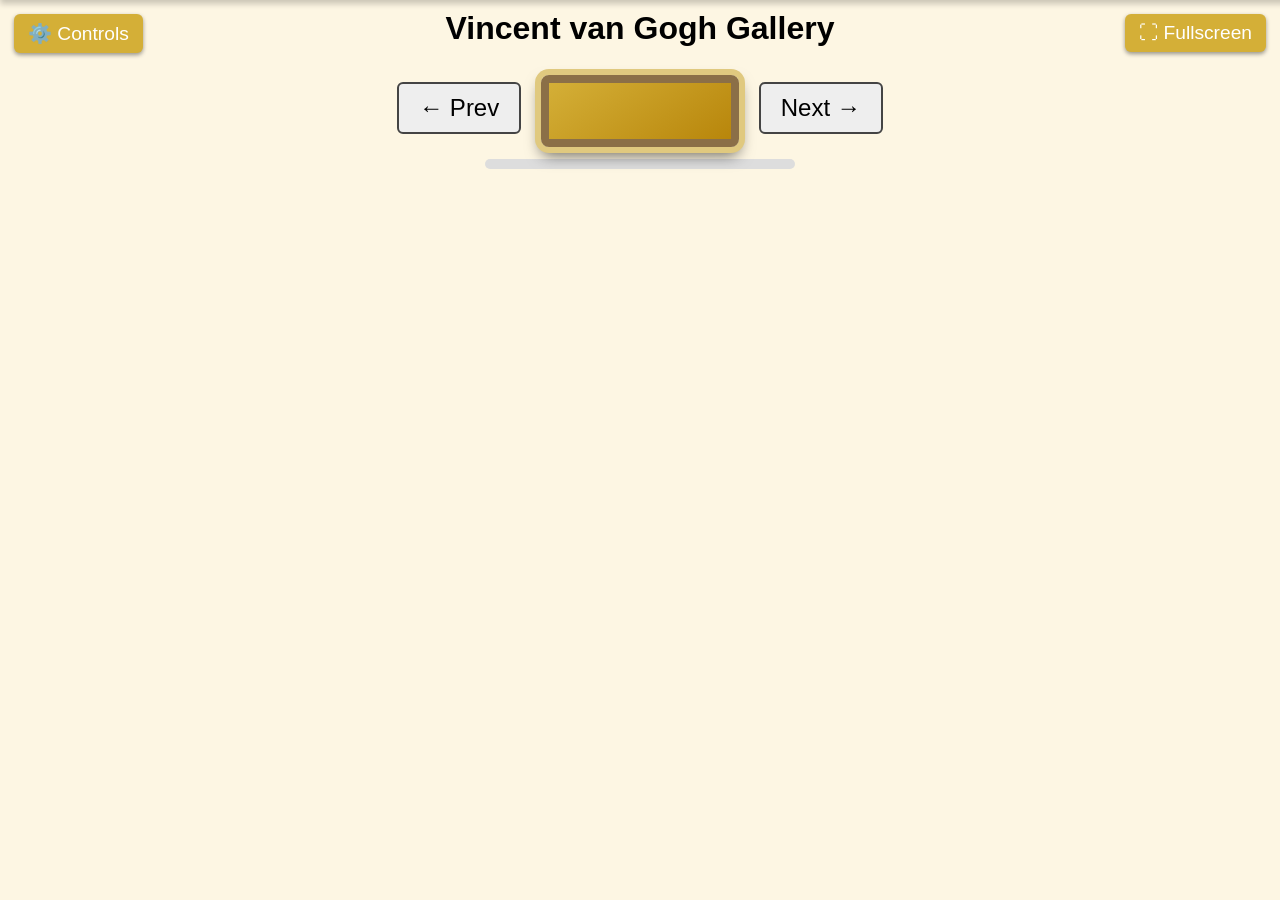
==== ArtGallery.html @ c3f10b09 "Rename VanGogh.html to ArtGallery.html" ====
<!DOCTYPE html>
<html lang="en">
<head>
  <meta charset="UTF-8" />
  <meta name="viewport" content="width=device-width, initial-scale=1" />
  <title>Van Gogh Gallery</title>

  <!-- Embedded favicon and apple-touch-icon with Starry Night base64 PNG -->
  <link rel="icon" type="image/png" sizes="32x32" href="[data-uri]" />
  <link rel="apple-touch-icon" sizes="180x180" href="Starry-night.jpg" />
  
  <style>
    body {
      font-family: Arial, sans-serif;
      text-align: center;
      margin: 0;
      padding: 0;
      background: url('https://www.transparenttextures.com/patterns/paper-fibers.png') repeat #fdf6e3;
      overflow-x: hidden;
    }
    h1 { margin: 10px 0; transition: opacity 0.3s ease-in-out; }
    #gallery-container { margin-top: 10px; position: relative; display: inline-block; }
    #frame { display: inline-block; padding: 15px; border-radius: 8px; transition: all 0.4s ease-in-out; position: relative; z-index: 2; }
    #frame img {
      display: block;
      max-width: 75vw;
      max-height: 70vh;
      border: 4px solid #fff;
      box-shadow: inset 0 0 10px rgba(0,0,0,0.4);
      background-color: #fff;
      opacity: 0;
      transform: scale(1);
      transition: opacity 1s ease-in-out, transform 8s ease-in-out;
    }
    #frame img.visible { opacity: 1; transform: scale(1.05); }
    #info { margin-top: 8px; font-size: 1.2em; transition: opacity 0.3s ease-in-out; }

    /* Spotlight effect for fullscreen */
    #spotlight {
      display: none;
      position: fixed;
      top: 0; left: 0;
      width: 100%;
      height: 100%;
      background: radial-gradient(circle at center, rgba(0, 0, 0, 0) 60%, rgba(0, 0, 0, 0.8) 100%);
      pointer-events: none;
      z-index: 1;
      transition: opacity 0.5s ease-in-out;
    }

    /* Collapsible & Auto-Hide Controls */
    #controls-panel {
      position: fixed;
      top: 0;
      width: 100%;
      background: rgba(255, 255, 255, 0.95);
      border-bottom: 2px solid #ccc;
      box-shadow: 0 4px 6px rgba(0,0,0,0.2);
      z-index: 1000;
      transform: translateY(-100%);
      transition: transform 0.3s ease-in-out;
      padding: 10px;
    }
    #controls-panel.show { transform: translateY(0); }

    /* Fixed positions for toggle buttons with controls on left */
    #controls-toggle {
      position: fixed;
      top: 10px;
      left: 10px;
      background: #d4af37;
      color: white;
      border: none;
      font-size: 1.2em;
      padding: 8px 14px;
      cursor: pointer;
      border-radius: 6px;
      z-index: 1100;
      box-shadow: 0 2px 4px rgba(0,0,0,0.4);
    }
    #fullscreen-toggle {
      position: fixed;
      top: 10px;
      right: 10px;
      background: #d4af37;
      color: white;
      border: none;
      font-size: 1.2em;
      padding: 8px 14px;
      cursor: pointer;
      border-radius: 6px;
      z-index: 1100;
      box-shadow: 0 2px 4px rgba(0,0,0,0.4);
    }

    /* Mobile adjustment: stack buttons */
    @media (max-width: 600px) {
      #controls-toggle, #fullscreen-toggle {
        position: static;
        display: inline-block;
        margin: 5px;
      }
    }

    select, input, button, label {
      font-size: 0.9em;
      margin: 4px;
      padding: 4px;
    }
    .nav-button {
      font-size: 1.5em; padding: 10px 20px; margin: 15px;
      background-color: #eee; border: 2px solid #444; border-radius: 6px; cursor: pointer;
    }
    .nav-button:hover { background-color: #ddd; }

    /* Frame styles */
    .gold-frame { background: linear-gradient(145deg, #d4af37, #b8860b); border: 8px solid #8b6f47; box-shadow: 0 0 0 6px #e0c97f, 0 8px 15px rgba(0,0,0,0.6); }
    .wood-frame { background: linear-gradient(145deg, #4b2e14, #3b1f0e); border: 8px solid #2a1407; box-shadow: 0 0 0 6px #6e4b2f, 0 8px 15px rgba(0,0,0,0.6); }
    .no-frame { background: none; border: none; box-shadow: none; padding: 0; }

    /* Progress bar */
    #progress-bar-container { margin: 10px auto; width: 60%; height: 10px; background: #ddd; border-radius: 5px; overflow: hidden; transition: opacity 0.3s ease-in-out; }
    #progress-bar { width: 0%; height: 100%; background: #b8860b; transition: width 0.5s ease-in-out; }
    #chronologicalOptions { display: none; margin-left: 10px; }

    /* Fullscreen adjustments */
    .fullscreen #frame img { max-width: 90vw; max-height: 85vh; }
    .fullscreen h1, .fullscreen #info, .fullscreen #progress-bar-container { opacity: 0; }
    .fullscreen #spotlight { display: block; opacity: 1; }

  </style>
</head>
<body>
  <h1>Vincent van Gogh Gallery</h1>
  
  <!-- Spotlight overlay -->
  <div id="spotlight"></div>

  <!-- Toggle buttons -->
  <button id="controls-toggle">⚙️ Controls</button>
  <button id="fullscreen-toggle">⛶ Fullscreen</button>
  
  <!-- Controls panel -->
  <div id="controls-panel">
    <label for="artistSelect">Artist:</label>
      <select id="artistSelect">
      <option value="vangogh">Vincent van Gogh</option>
      <option value="bobross">Bob Ross</option>
    <!-- Future artists -->
    </select>

    <label for="seriesFilter">Series:</label>
    <select id="seriesFilter"><option value="all">All</option></select>
    <label for="yearFilter">Year:</label>
    <input type="number" id="yearFilter" placeholder="e.g., 1889" min="1880" max="1890" />
    <label for="frameStyle">Frame:</label>
    <select id="frameStyle">
      <option value="gold">Gold</option>
      <option value="wood">Wood</option>
      <option value="none">None</option>
    </select>
    <br />
    <label>Mode:</label>
    <label><input type="radio" name="cycleMode" value="random" checked> Random</label>
    <label><input type="radio" name="cycleMode" value="chronological"> Chronological</label>
    <span id="chronologicalOptions">
      <label><input type="checkbox" id="reverseOrder"> Reverse</label>
    </span>
    <label for="speedControl">Speed:</label>
    <select id="speedControl">
      <option value="5000" selected>5s</option>
      <option value="10000">10s</option>
      <option value="15000">15s</option>
    </select>
    <button id="pauseBtn">🛑 Pause</button>
    <button id="musicBtn">Play 🎵</button>
  </div>
  
  <!-- Gallery -->
  <div id="gallery-container">
    <button class="nav-button" id="prevBtn">&#8592; Prev</button>
    <div id="frame" class="gold-frame">
      <img id="art-image" src="" alt="Van Gogh Artwork" />
    </div>
    <button class="nav-button" id="nextBtn">Next &#8594;</button>
    <div id="info"></div>
    <div id="progress-bar-container"><div id="progress-bar"></div></div>
  </div>

  <script>
    let artworks = [], filteredArtworks = [];
    let currentIndex = 0, cycleInterval, historyStack = [];
    let cycleMode = 'random', reverseOrder = false, cycleSpeed = 5000;
    let isPaused = false;
    const music = new Audio("https://upload.wikimedia.org/wikipedia/commons/9/9d/Bach_-_Cello_Suite_no._1_in_G_major%2C_BWV_1007_-_I._Pr%C3%A9lude.ogg");
    music.loop = true; let musicPlaying = false;
    let hideControlsTimeout;

    async function loadArtworks(artist = 'vangogh') {
      const res = await fetch('${artist}.json');
      artworks = await res.json();
      const seriesSet = new Set(artworks.map(a => a.series));
      const seriesFilter = document.getElementById('seriesFilter');
      seriesSet.forEach(series => {
        const option = document.createElement('option');
        option.value = series; option.textContent = series;
        seriesFilter.appendChild(option);
      });
      filteredArtworks = shuffleArray([...artworks]);
      showArtwork(); startCycle();
    }

    function showArtwork() {
      if (!filteredArtworks.length) return;
      const art = filteredArtworks[currentIndex], img = document.getElementById('art-image');
      img.classList.remove('visible');
      setTimeout(() => { img.src = art.image; img.onload = () => img.classList.add('visible'); }, 200);
      const total = filteredArtworks.length, pos = currentIndex + 1;
      document.getElementById('info').textContent = `${art.title} (${art.date}) - ${art.series} [${pos} of ${total}]`;
      document.getElementById('progress-bar').style.width = `${(pos/total)*100}%`;
    }

    function nextArtwork() {
      historyStack.push(currentIndex);
      if (cycleMode === 'random') {
        currentIndex = Math.floor(Math.random() * filteredArtworks.length);
      } else {
        currentIndex = reverseOrder
          ? (currentIndex - 1 + filteredArtworks.length) % filteredArtworks.length
          : (currentIndex + 1) % filteredArtworks.length;
      }
      showArtwork();
    }

    function prevArtwork() {
      if (historyStack.length) {
        currentIndex = historyStack.pop();
        showArtwork();
      }
    }

    function startCycle() {
      if (!isPaused) {
        clearInterval(cycleInterval);
        cycleInterval = setInterval(nextArtwork, cycleSpeed);
      }
    }

    function shuffleArray(arr) {
      return arr.sort(() => Math.random() - 0.5);
    }

    function applyFilters() {
      const seriesVal = document.getElementById('seriesFilter').value,
        yearVal = document.getElementById('yearFilter').value.trim();
      filteredArtworks = artworks.filter(a =>
        (seriesVal === 'all' || a.series === seriesVal) &&
        (yearVal === '' || a.date === yearVal)
      );
      if (cycleMode === 'chronological') {
        filteredArtworks.sort((a, b) => (parseInt(a.date) || 0) - (parseInt(b.date) || 0));
        if (reverseOrder) filteredArtworks.reverse();
      } else filteredArtworks = shuffleArray(filteredArtworks);
      historyStack = [];
      currentIndex = 0;
      showArtwork();
      startCycle();
    }

    // Toggle controls panel
    const controlsPanel = document.getElementById('controls-panel');
    document.getElementById('controls-toggle').addEventListener('click', () => {
      controlsPanel.classList.toggle('show');
      resetHideTimer();
    });

    // Auto-hide controls
    function resetHideTimer() {
      if (hideControlsTimeout) clearTimeout(hideControlsTimeout);
      if (controlsPanel.classList.contains('show'))
        hideControlsTimeout = setTimeout(() => controlsPanel.classList.remove('show'), 5000);
    }
    document.addEventListener('mousemove', e => {
      if (e.clientY < 80) {
        controlsPanel.classList.add('show');
        resetHideTimer();
      }
    });

    // Fullscreen toggle + spotlight
    const fullscreenBtn = document.getElementById('fullscreen-toggle');
    const spotlight = document.getElementById('spotlight');
    fullscreenBtn.addEventListener('click', () => {
      if (!document.fullscreenElement) {
        document.documentElement.requestFullscreen();
        document.body.classList.add('fullscreen');
        spotlight.style.display = "block";
        fullscreenBtn.textContent = "⛶ Exit Fullscreen";
      } else {
        document.exitFullscreen();
        document.body.classList.remove('fullscreen');
        spotlight.style.display = "none";
        fullscreenBtn.textContent = "⛶ Fullscreen";
      }
    });

    // Event listeners
    document.getElementById('seriesFilter').addEventListener('change', applyFilters);
    document.getElementById('yearFilter').addEventListener('input', applyFilters);
    document.getElementById('nextBtn').addEventListener('click', () => {
      nextArtwork();
      startCycle();
    });
    document.getElementById('prevBtn').addEventListener('click', () => {
      prevArtwork();
      startCycle();
    });
    document.getElementById('frameStyle').addEventListener('change', e => setFrameStyle(e.target.value));
    document.querySelectorAll('input[name="cycleMode"]').forEach(r => {
      r.addEventListener('change', e => {
        cycleMode = e.target.value;
        document.getElementById('chronologicalOptions').style.display =
          cycleMode === 'chronological' ? 'inline-block' : 'none';
        applyFilters();
      });
    });
    document.getElementById('reverseOrder').addEventListener('change', e => {
      reverseOrder = e.target.checked;
      applyFilters();
    });
    document.getElementById('speedControl').addEventListener('change', e => {
      cycleSpeed = parseInt(e.target.value);
      startCycle();
    });

    document.getElementById('pauseBtn').addEventListener('click', () => {
      isPaused = !isPaused;
      if (isPaused) {
        clearInterval(cycleInterval);
        document.getElementById('pauseBtn').textContent = "▶️ Resume";
      } else {
        startCycle();
        document.getElementById('pauseBtn').textContent = "🛑 Pause";
      }
    });

    document.getElementById('musicBtn').addEventListener('click', () => {
      if (!musicPlaying) {
        music.play();
        musicPlaying = true;
        document.getElementById('musicBtn').textContent = "Pause 🎵";
      } else {
        music.pause();
        musicPlaying = false;
        document.getElementById('musicBtn').textContent = "Play 🎵";
      }
    });

    document.getElementById('artistSelect').addEventListener('change', (e) => {
      loadArtworks(e.target.value);
    });

    document.addEventListener('keydown', e => {
      if (e.key === 'ArrowRight') {
        nextArtwork();
        startCycle();
      }
      if (e.key === 'ArrowLeft') {
        prevArtwork();
        startCycle();
      }
    });

    // Frame style update
    function setFrameStyle(style) {
      const frame = document.getElementById('frame');
      frame.className = '';
      if (style === 'gold') frame.classList.add('gold-frame');
      else if (style === 'wood') frame.classList.add('wood-frame');
      else frame.classList.add('no-frame');
    }

    // Initialize frame style
    setFrameStyle(document.getElementById('frameStyle').value);

    // Start everything
    loadArtworks();
  </script>
</body>
</html>
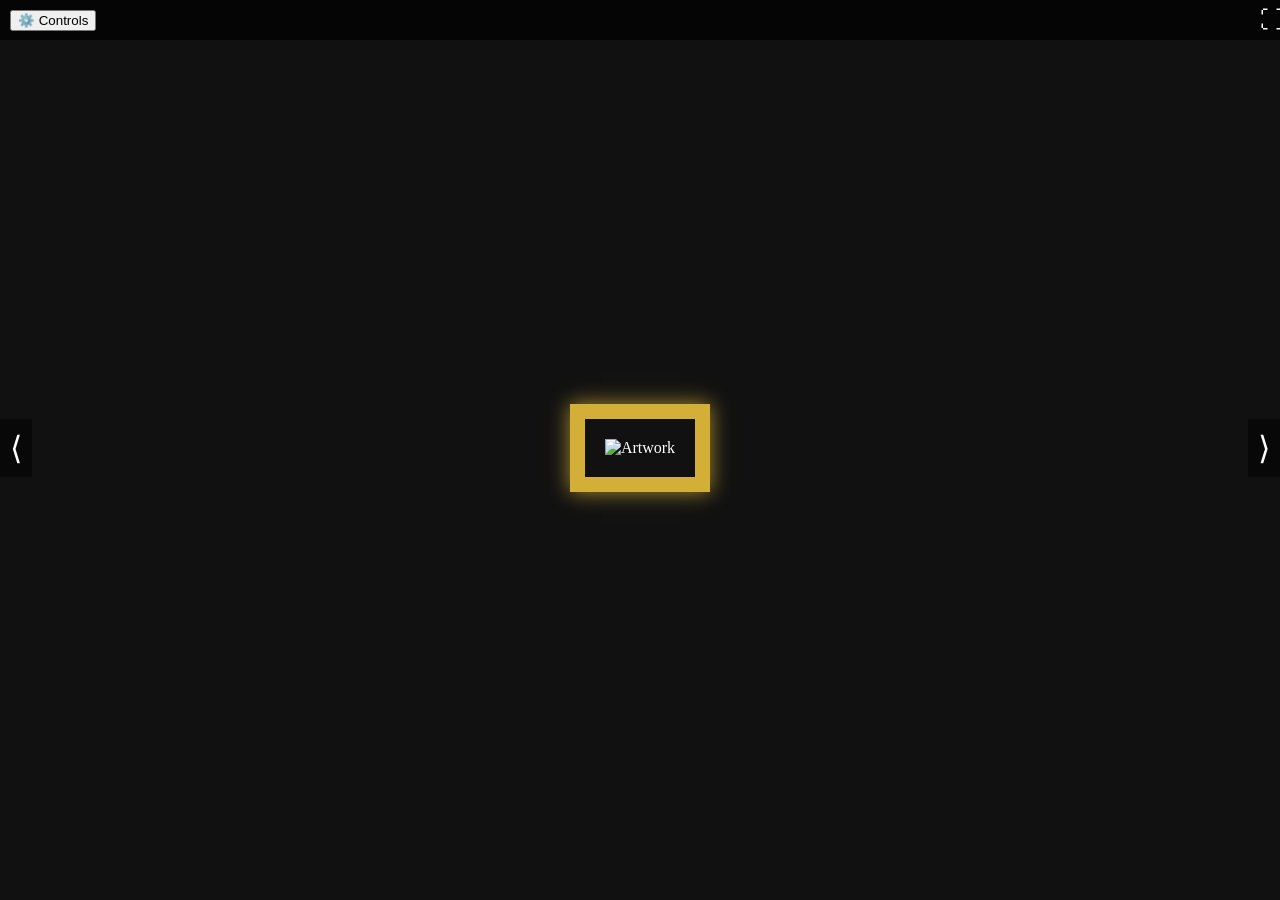
==== commit 0a2146fe: "Update ArtGallery.html" ====
--- a/ArtGallery.html
+++ b/ArtGallery.html
@@ -2,311 +2,308 @@
 <html lang="en">
 <head>
   <meta charset="UTF-8" />
-  <meta name="viewport" content="width=device-width, initial-scale=1" />
-  <title>Van Gogh Gallery</title>
-
-  <!-- Embedded favicon and apple-touch-icon with Starry Night base64 PNG -->
-  <link rel="icon" type="image/png" sizes="32x32" href="[data-uri]" />
-  <link rel="apple-touch-icon" sizes="180x180" href="Starry-night.jpg" />
-  
+  <meta name="viewport" content="width=device-width, initial-scale=1.0" />
+  <title>Art Gallery</title>
+  <link rel="apple-touch-icon" sizes="180x180" href="starry-night-icon.png" />
   <style>
     body {
-      font-family: Arial, sans-serif;
-      text-align: center;
       margin: 0;
-      padding: 0;
-      background: url('https://www.transparenttextures.com/patterns/paper-fibers.png') repeat #fdf6e3;
-      overflow-x: hidden;
-    }
-    h1 { margin: 10px 0; transition: opacity 0.3s ease-in-out; }
-    #gallery-container { margin-top: 10px; position: relative; display: inline-block; }
-    #frame { display: inline-block; padding: 15px; border-radius: 8px; transition: all 0.4s ease-in-out; position: relative; z-index: 2; }
+      font-family: 'Georgia', serif;
+      background: #111;
+      color: white;
+      display: flex;
+      flex-direction: column;
+      height: 100vh;
+      overflow: hidden;
+    }
+
+    header {
+      display: flex;
+      justify-content: space-between;
+      align-items: center;
+      background: rgba(0, 0, 0, 0.7);
+      padding: 5px 10px;
+      position: absolute;
+      width: 100%;
+      z-index: 10;
+    }
+
+    #leftControls, #rightControls {
+      display: flex;
+      align-items: center;
+      gap: 10px;
+    }
+
+    #art-container {
+      flex: 1;
+      display: flex;
+      align-items: center;
+      justify-content: center;
+      position: relative;
+    }
+
+    #frame {
+      padding: 20px;
+      background: transparent;
+      transition: all 0.3s ease;
+      max-width: 90vw;
+      max-height: 80vh;
+      display: inline-block;
+    }
+
     #frame img {
       display: block;
-      max-width: 75vw;
-      max-height: 70vh;
-      border: 4px solid #fff;
-      box-shadow: inset 0 0 10px rgba(0,0,0,0.4);
-      background-color: #fff;
-      opacity: 0;
-      transform: scale(1);
-      transition: opacity 1s ease-in-out, transform 8s ease-in-out;
-    }
-    #frame img.visible { opacity: 1; transform: scale(1.05); }
-    #info { margin-top: 8px; font-size: 1.2em; transition: opacity 0.3s ease-in-out; }
-
-    /* Spotlight effect for fullscreen */
-    #spotlight {
+      max-width: 100%;
+      max-height: 80vh;
+      margin: auto;
+    }
+
+    .gold-frame {
+      border: 15px solid #d4af37;
+      box-shadow: 0 0 20px rgba(212,175,55,0.8);
+    }
+
+    .wood-frame {
+      border: 15px solid #8b4513;
+      box-shadow: 0 0 20px rgba(139,69,19,0.8);
+    }
+
+    .no-frame {
+      border: none;
+    }
+
+    #metadata {
+      text-align: center;
+      margin-top: 5px;
+    }
+
+    #controlsModal {
       display: none;
       position: fixed;
-      top: 0; left: 0;
+      top: 50%;
+      left: 50%;
+      transform: translate(-50%, -50%);
+      background: rgba(20,20,20,0.95);
+      padding: 20px;
+      border-radius: 10px;
+      z-index: 20;
+    }
+
+    #controlsModal label {
+      display: block;
+      margin: 10px 0 5px;
+    }
+
+    #controlsModal button {
+      margin-top: 10px;
+    }
+
+    #fullscreenBtn {
+      font-size: 1.5em;
+      cursor: pointer;
+      background: none;
+      border: none;
+      color: white;
+    }
+
+    .fade {
+      opacity: 0;
+      transition: opacity 1s;
+    }
+
+    #navButtons {
+      position: absolute;
       width: 100%;
-      height: 100%;
-      background: radial-gradient(circle at center, rgba(0, 0, 0, 0) 60%, rgba(0, 0, 0, 0.8) 100%);
+      top: 50%;
+      display: flex;
+      justify-content: space-between;
+      transform: translateY(-50%);
       pointer-events: none;
-      z-index: 1;
-      transition: opacity 0.5s ease-in-out;
-    }
-
-    /* Collapsible & Auto-Hide Controls */
-    #controls-panel {
-      position: fixed;
-      top: 0;
-      width: 100%;
-      background: rgba(255, 255, 255, 0.95);
-      border-bottom: 2px solid #ccc;
-      box-shadow: 0 4px 6px rgba(0,0,0,0.2);
-      z-index: 1000;
-      transform: translateY(-100%);
-      transition: transform 0.3s ease-in-out;
+    }
+
+    .nav-btn {
+      background: rgba(0,0,0,0.5);
+      border: none;
+      color: white;
+      font-size: 2em;
       padding: 10px;
-    }
-    #controls-panel.show { transform: translateY(0); }
-
-    /* Fixed positions for toggle buttons with controls on left */
-    #controls-toggle {
-      position: fixed;
-      top: 10px;
-      left: 10px;
-      background: #d4af37;
-      color: white;
-      border: none;
-      font-size: 1.2em;
-      padding: 8px 14px;
       cursor: pointer;
-      border-radius: 6px;
-      z-index: 1100;
-      box-shadow: 0 2px 4px rgba(0,0,0,0.4);
-    }
-    #fullscreen-toggle {
-      position: fixed;
-      top: 10px;
-      right: 10px;
-      background: #d4af37;
-      color: white;
-      border: none;
-      font-size: 1.2em;
-      padding: 8px 14px;
-      cursor: pointer;
-      border-radius: 6px;
-      z-index: 1100;
-      box-shadow: 0 2px 4px rgba(0,0,0,0.4);
-    }
-
-    /* Mobile adjustment: stack buttons */
-    @media (max-width: 600px) {
-      #controls-toggle, #fullscreen-toggle {
-        position: static;
-        display: inline-block;
-        margin: 5px;
-      }
-    }
-
-    select, input, button, label {
-      font-size: 0.9em;
-      margin: 4px;
-      padding: 4px;
-    }
-    .nav-button {
-      font-size: 1.5em; padding: 10px 20px; margin: 15px;
-      background-color: #eee; border: 2px solid #444; border-radius: 6px; cursor: pointer;
-    }
-    .nav-button:hover { background-color: #ddd; }
-
-    /* Frame styles */
-    .gold-frame { background: linear-gradient(145deg, #d4af37, #b8860b); border: 8px solid #8b6f47; box-shadow: 0 0 0 6px #e0c97f, 0 8px 15px rgba(0,0,0,0.6); }
-    .wood-frame { background: linear-gradient(145deg, #4b2e14, #3b1f0e); border: 8px solid #2a1407; box-shadow: 0 0 0 6px #6e4b2f, 0 8px 15px rgba(0,0,0,0.6); }
-    .no-frame { background: none; border: none; box-shadow: none; padding: 0; }
-
-    /* Progress bar */
-    #progress-bar-container { margin: 10px auto; width: 60%; height: 10px; background: #ddd; border-radius: 5px; overflow: hidden; transition: opacity 0.3s ease-in-out; }
-    #progress-bar { width: 0%; height: 100%; background: #b8860b; transition: width 0.5s ease-in-out; }
-    #chronologicalOptions { display: none; margin-left: 10px; }
-
-    /* Fullscreen adjustments */
-    .fullscreen #frame img { max-width: 90vw; max-height: 85vh; }
-    .fullscreen h1, .fullscreen #info, .fullscreen #progress-bar-container { opacity: 0; }
-    .fullscreen #spotlight { display: block; opacity: 1; }
-
+      pointer-events: all;
+    }
   </style>
 </head>
 <body>
-  <h1>Vincent van Gogh Gallery</h1>
-  
-  <!-- Spotlight overlay -->
-  <div id="spotlight"></div>
-
-  <!-- Toggle buttons -->
-  <button id="controls-toggle">⚙️ Controls</button>
-  <button id="fullscreen-toggle">⛶ Fullscreen</button>
-  
-  <!-- Controls panel -->
-  <div id="controls-panel">
+  <header>
+    <div id="leftControls">
+      <button id="controlsBtn">⚙️ Controls</button>
+    </div>
+    <div id="rightControls">
+      <button id="fullscreenBtn">⛶</button>
+    </div>
+  </header>
+
+  <div id="art-container">
+    <div id="frame" class="gold-frame">
+      <img id="art-image" src="" alt="Artwork">
+    </div>
+    <div id="navButtons">
+      <button id="prevBtn" class="nav-btn">⟨</button>
+      <button id="nextBtn" class="nav-btn">⟩</button>
+    </div>
+  </div>
+
+  <div id="metadata"></div>
+
+  <div id="controlsModal">
+    <h2>Gallery Settings</h2>
     <label for="artistSelect">Artist:</label>
-      <select id="artistSelect">
-      <option value="vangogh">Vincent van Gogh</option>
-      <option value="bobross">Bob Ross</option>
-    <!-- Future artists -->
+    <select id="artistSelect">
+      <option value="vincent-van-gogh">Vincent van Gogh</option>
+      <option value="bob-ross">Bob Ross</option>
     </select>
 
-    <label for="seriesFilter">Series:</label>
-    <select id="seriesFilter"><option value="all">All</option></select>
-    <label for="yearFilter">Year:</label>
-    <input type="number" id="yearFilter" placeholder="e.g., 1889" min="1880" max="1890" />
-    <label for="frameStyle">Frame:</label>
+    <label for="frameStyle">Frame Style:</label>
     <select id="frameStyle">
       <option value="gold">Gold</option>
       <option value="wood">Wood</option>
       <option value="none">None</option>
     </select>
-    <br />
-    <label>Mode:</label>
-    <label><input type="radio" name="cycleMode" value="random" checked> Random</label>
-    <label><input type="radio" name="cycleMode" value="chronological"> Chronological</label>
-    <span id="chronologicalOptions">
-      <label><input type="checkbox" id="reverseOrder"> Reverse</label>
-    </span>
-    <label for="speedControl">Speed:</label>
-    <select id="speedControl">
-      <option value="5000" selected>5s</option>
-      <option value="10000">10s</option>
-      <option value="15000">15s</option>
-    </select>
-    <button id="pauseBtn">🛑 Pause</button>
-    <button id="musicBtn">Play 🎵</button>
+
+    <label for="seriesFilter">Filter by Series:</label>
+    <select id="seriesFilter"><option value="all">All</option></select>
+
+    <label>Order:</label>
+    <label><input type="radio" name="order" value="random" checked> Random</label>
+    <label><input type="radio" name="order" value="chronological"> Chronological</label>
+
+    <button id="musicBtn">🎵 Toggle Music</button>
+    <button id="closeControls">Close</button>
   </div>
-  
-  <!-- Gallery -->
-  <div id="gallery-container">
-    <button class="nav-button" id="prevBtn">&#8592; Prev</button>
-    <div id="frame" class="gold-frame">
-      <img id="art-image" src="" alt="Van Gogh Artwork" />
-    </div>
-    <button class="nav-button" id="nextBtn">Next &#8594;</button>
-    <div id="info"></div>
-    <div id="progress-bar-container"><div id="progress-bar"></div></div>
-  </div>
+
+  <audio id="bgMusic" loop>
+    <source src="https://upload.wikimedia.org/wikipedia/commons/1/1e/Air_%28Bach%29.ogg" type="audio/ogg">
+  </audio>
 
   <script>
-    let artworks = [], filteredArtworks = [];
-    let currentIndex = 0, cycleInterval, historyStack = [];
-    let cycleMode = 'random', reverseOrder = false, cycleSpeed = 5000;
-    let isPaused = false;
-    const music = new Audio("https://upload.wikimedia.org/wikipedia/commons/9/9d/Bach_-_Cello_Suite_no._1_in_G_major%2C_BWV_1007_-_I._Pr%C3%A9lude.ogg");
-    music.loop = true; let musicPlaying = false;
-    let hideControlsTimeout;
-
-    async function loadArtworks(artist = 'vangogh') {
-      const res = await fetch('${artist}.json');
+    let artworks = [];
+    let filteredArtworks = [];
+    let currentIndex = 0;
+    let historyStack = [];
+    let cycleInterval;
+    let currentArtist = 'vincent-van-gogh';
+
+    async function loadArtworks(artist = currentArtist) {
+      currentArtist = artist;
+      const res = await fetch(`${artist}.json`);
       artworks = await res.json();
+      setupSeriesFilter();
+      filteredArtworks = shuffleArray([...artworks]);
+      currentIndex = 0;
+      historyStack = [];
+      showArtwork();
+      startCycle();
+    }
+
+    function setupSeriesFilter() {
       const seriesSet = new Set(artworks.map(a => a.series));
       const seriesFilter = document.getElementById('seriesFilter');
+      seriesFilter.innerHTML = '<option value="all">All</option>';
       seriesSet.forEach(series => {
         const option = document.createElement('option');
-        option.value = series; option.textContent = series;
+        option.value = series;
+        option.textContent = series;
         seriesFilter.appendChild(option);
       });
-      filteredArtworks = shuffleArray([...artworks]);
-      showArtwork(); startCycle();
     }
 
     function showArtwork() {
-      if (!filteredArtworks.length) return;
-      const art = filteredArtworks[currentIndex], img = document.getElementById('art-image');
-      img.classList.remove('visible');
-      setTimeout(() => { img.src = art.image; img.onload = () => img.classList.add('visible'); }, 200);
-      const total = filteredArtworks.length, pos = currentIndex + 1;
-      document.getElementById('info').textContent = `${art.title} (${art.date}) - ${art.series} [${pos} of ${total}]`;
-      document.getElementById('progress-bar').style.width = `${(pos/total)*100}%`;
+      const art = filteredArtworks[currentIndex];
+      const img = document.getElementById('art-image');
+      const metadata = document.getElementById('metadata');
+
+      img.classList.add('fade');
+      setTimeout(() => {
+        img.src = art.image;
+        img.alt = art.title;
+        metadata.innerHTML = `<h2>${art.title}</h2><p>${art.date}</p><p>${art.series}</p>`;
+        img.classList.remove('fade');
+      }, 500);
     }
 
     function nextArtwork() {
       historyStack.push(currentIndex);
-      if (cycleMode === 'random') {
+      const order = document.querySelector('input[name="order"]:checked').value;
+      if (order === 'random') {
         currentIndex = Math.floor(Math.random() * filteredArtworks.length);
       } else {
-        currentIndex = reverseOrder
-          ? (currentIndex - 1 + filteredArtworks.length) % filteredArtworks.length
-          : (currentIndex + 1) % filteredArtworks.length;
+        currentIndex = (currentIndex + 1) % filteredArtworks.length;
       }
       showArtwork();
     }
 
     function prevArtwork() {
-      if (historyStack.length) {
+      if (historyStack.length > 0) {
         currentIndex = historyStack.pop();
         showArtwork();
       }
     }
 
+    function shuffleArray(array) {
+      return array.sort(() => Math.random() - 0.5);
+    }
+
     function startCycle() {
-      if (!isPaused) {
-        clearInterval(cycleInterval);
-        cycleInterval = setInterval(nextArtwork, cycleSpeed);
-      }
-    }
-
-    function shuffleArray(arr) {
-      return arr.sort(() => Math.random() - 0.5);
-    }
-
-    function applyFilters() {
-      const seriesVal = document.getElementById('seriesFilter').value,
-        yearVal = document.getElementById('yearFilter').value.trim();
-      filteredArtworks = artworks.filter(a =>
-        (seriesVal === 'all' || a.series === seriesVal) &&
-        (yearVal === '' || a.date === yearVal)
-      );
-      if (cycleMode === 'chronological') {
-        filteredArtworks.sort((a, b) => (parseInt(a.date) || 0) - (parseInt(b.date) || 0));
-        if (reverseOrder) filteredArtworks.reverse();
-      } else filteredArtworks = shuffleArray(filteredArtworks);
+      clearInterval(cycleInterval);
+      cycleInterval = setInterval(nextArtwork, 8000);
+    }
+
+    document.getElementById('seriesFilter').addEventListener('change', (e) => {
+      const value = e.target.value;
+      filteredArtworks = (value === 'all') 
+        ? [...artworks] 
+        : artworks.filter(a => a.series === value);
+      currentIndex = 0;
       historyStack = [];
-      currentIndex = 0;
       showArtwork();
-      startCycle();
-    }
-
-    // Toggle controls panel
-    const controlsPanel = document.getElementById('controls-panel');
-    document.getElementById('controls-toggle').addEventListener('click', () => {
-      controlsPanel.classList.toggle('show');
-      resetHideTimer();
-    });
-
-    // Auto-hide controls
-    function resetHideTimer() {
-      if (hideControlsTimeout) clearTimeout(hideControlsTimeout);
-      if (controlsPanel.classList.contains('show'))
-        hideControlsTimeout = setTimeout(() => controlsPanel.classList.remove('show'), 5000);
-    }
-    document.addEventListener('mousemove', e => {
-      if (e.clientY < 80) {
-        controlsPanel.classList.add('show');
-        resetHideTimer();
-      }
-    });
-
-    // Fullscreen toggle + spotlight
-    const fullscreenBtn = document.getElementById('fullscreen-toggle');
-    const spotlight = document.getElementById('spotlight');
-    fullscreenBtn.addEventListener('click', () => {
+    });
+
+    document.querySelectorAll('input[name="order"]').forEach(radio => {
+      radio.addEventListener('change', () => startCycle());
+    });
+
+    document.getElementById('frameStyle').addEventListener('change', (e) => {
+      const frame = document.getElementById('frame');
+      frame.className = '';
+      if (e.target.value === 'gold') frame.classList.add('gold-frame');
+      else if (e.target.value === 'wood') frame.classList.add('wood-frame');
+      else frame.classList.add('no-frame');
+    });
+
+    document.getElementById('artistSelect').addEventListener('change', (e) => {
+      loadArtworks(e.target.value);
+    });
+
+    document.getElementById('controlsBtn').addEventListener('click', () => {
+      document.getElementById('controlsModal').style.display = 'block';
+    });
+    document.getElementById('closeControls').addEventListener('click', () => {
+      document.getElementById('controlsModal').style.display = 'none';
+    });
+
+    document.getElementById('fullscreenBtn').addEventListener('click', () => {
       if (!document.fullscreenElement) {
         document.documentElement.requestFullscreen();
-        document.body.classList.add('fullscreen');
-        spotlight.style.display = "block";
-        fullscreenBtn.textContent = "⛶ Exit Fullscreen";
       } else {
         document.exitFullscreen();
-        document.body.classList.remove('fullscreen');
-        spotlight.style.display = "none";
-        fullscreenBtn.textContent = "⛶ Fullscreen";
       }
     });
 
-    // Event listeners
-    document.getElementById('seriesFilter').addEventListener('change', applyFilters);
-    document.getElementById('yearFilter').addEventListener('input', applyFilters);
+    document.getElementById('musicBtn').addEventListener('click', () => {
+      const music = document.getElementById('bgMusic');
+      if (music.paused) music.play();
+      else music.pause();
+    });
+
     document.getElementById('nextBtn').addEventListener('click', () => {
       nextArtwork();
       startCycle();
@@ -315,75 +312,7 @@
       prevArtwork();
       startCycle();
     });
-    document.getElementById('frameStyle').addEventListener('change', e => setFrameStyle(e.target.value));
-    document.querySelectorAll('input[name="cycleMode"]').forEach(r => {
-      r.addEventListener('change', e => {
-        cycleMode = e.target.value;
-        document.getElementById('chronologicalOptions').style.display =
-          cycleMode === 'chronological' ? 'inline-block' : 'none';
-        applyFilters();
-      });
-    });
-    document.getElementById('reverseOrder').addEventListener('change', e => {
-      reverseOrder = e.target.checked;
-      applyFilters();
-    });
-    document.getElementById('speedControl').addEventListener('change', e => {
-      cycleSpeed = parseInt(e.target.value);
-      startCycle();
-    });
-
-    document.getElementById('pauseBtn').addEventListener('click', () => {
-      isPaused = !isPaused;
-      if (isPaused) {
-        clearInterval(cycleInterval);
-        document.getElementById('pauseBtn').textContent = "▶️ Resume";
-      } else {
-        startCycle();
-        document.getElementById('pauseBtn').textContent = "🛑 Pause";
-      }
-    });
-
-    document.getElementById('musicBtn').addEventListener('click', () => {
-      if (!musicPlaying) {
-        music.play();
-        musicPlaying = true;
-        document.getElementById('musicBtn').textContent = "Pause 🎵";
-      } else {
-        music.pause();
-        musicPlaying = false;
-        document.getElementById('musicBtn').textContent = "Play 🎵";
-      }
-    });
-
-    document.getElementById('artistSelect').addEventListener('change', (e) => {
-      loadArtworks(e.target.value);
-    });
-
-    document.addEventListener('keydown', e => {
-      if (e.key === 'ArrowRight') {
-        nextArtwork();
-        startCycle();
-      }
-      if (e.key === 'ArrowLeft') {
-        prevArtwork();
-        startCycle();
-      }
-    });
-
-    // Frame style update
-    function setFrameStyle(style) {
-      const frame = document.getElementById('frame');
-      frame.className = '';
-      if (style === 'gold') frame.classList.add('gold-frame');
-      else if (style === 'wood') frame.classList.add('wood-frame');
-      else frame.classList.add('no-frame');
-    }
-
-    // Initialize frame style
-    setFrameStyle(document.getElementById('frameStyle').value);
-
-    // Start everything
+
     loadArtworks();
   </script>
 </body>
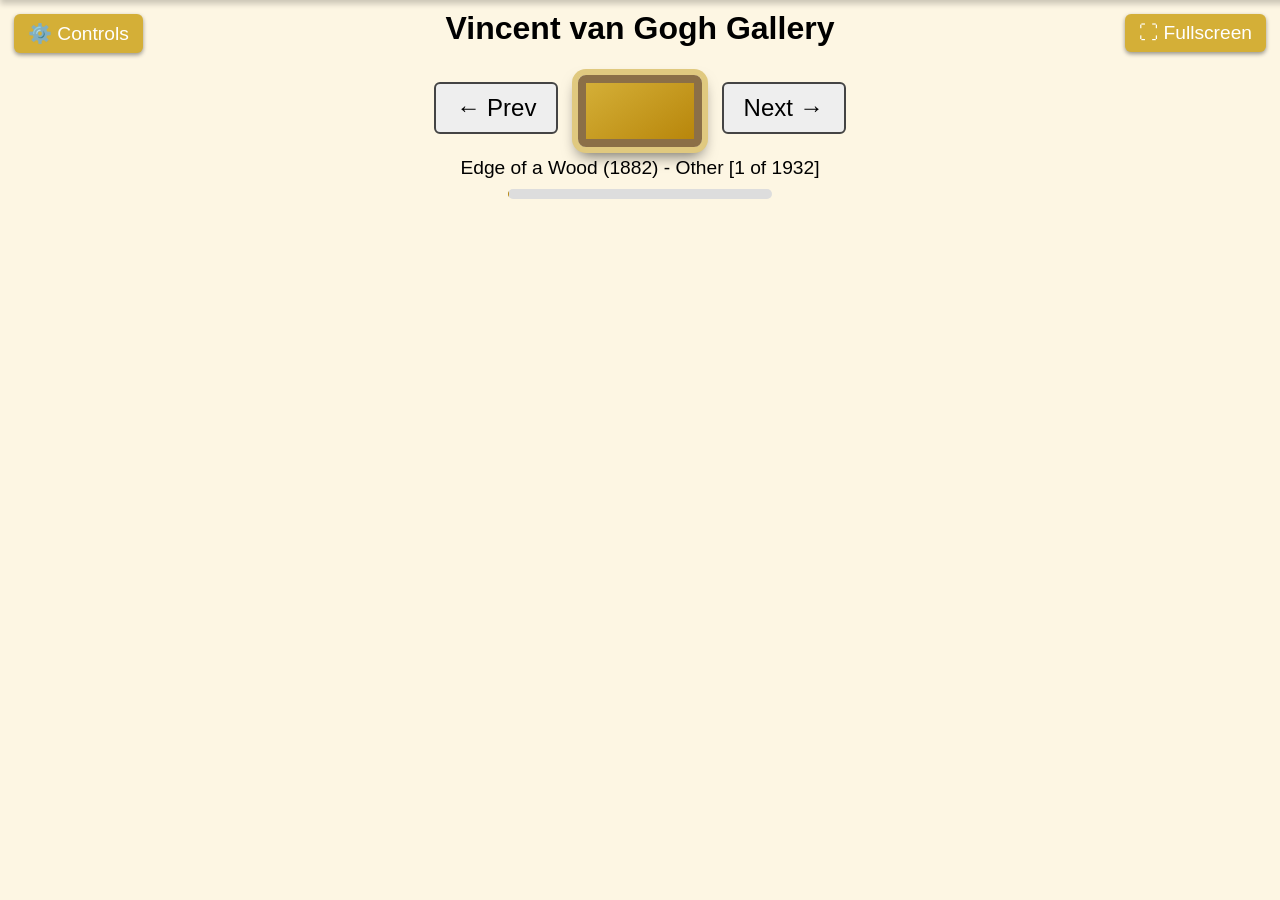
==== commit 6929c04c: "Update ArtGallery.html" ====
--- a/ArtGallery.html
+++ b/ArtGallery.html
@@ -2,318 +2,285 @@
 <html lang="en">
 <head>
   <meta charset="UTF-8" />
-  <meta name="viewport" content="width=device-width, initial-scale=1.0" />
+  <meta name="viewport" content="width=device-width, initial-scale=1" />
   <title>Art Gallery</title>
-  <link rel="apple-touch-icon" sizes="180x180" href="starry-night-icon.png" />
+
+  <!-- Embedded favicon -->
+  <link rel="icon" type="image/png" sizes="32x32" href="[data-uri]" />
+  <link rel="apple-touch-icon" sizes="180x180" href="Starry-night.jpg" />
+
   <style>
+    /* --- SAME STYLES AS YOUR VERSION --- */
     body {
+      font-family: Arial, sans-serif;
+      text-align: center;
       margin: 0;
-      font-family: 'Georgia', serif;
-      background: #111;
-      color: white;
-      display: flex;
-      flex-direction: column;
-      height: 100vh;
-      overflow: hidden;
-    }
-
-    header {
-      display: flex;
-      justify-content: space-between;
-      align-items: center;
-      background: rgba(0, 0, 0, 0.7);
-      padding: 5px 10px;
-      position: absolute;
-      width: 100%;
-      z-index: 10;
-    }
-
-    #leftControls, #rightControls {
-      display: flex;
-      align-items: center;
-      gap: 10px;
-    }
-
-    #art-container {
-      flex: 1;
-      display: flex;
-      align-items: center;
-      justify-content: center;
-      position: relative;
-    }
-
-    #frame {
-      padding: 20px;
-      background: transparent;
-      transition: all 0.3s ease;
-      max-width: 90vw;
-      max-height: 80vh;
-      display: inline-block;
-    }
-
+      padding: 0;
+      background: url('https://www.transparenttextures.com/patterns/paper-fibers.png') repeat #fdf6e3;
+      overflow-x: hidden;
+    }
+    h1 { margin: 10px 0; transition: opacity 0.3s ease-in-out; }
+    #gallery-container { margin-top: 10px; position: relative; display: inline-block; }
+    #frame { display: inline-block; padding: 15px; border-radius: 8px; transition: all 0.4s ease-in-out; position: relative; z-index: 2; }
     #frame img {
       display: block;
-      max-width: 100%;
-      max-height: 80vh;
-      margin: auto;
-    }
-
-    .gold-frame {
-      border: 15px solid #d4af37;
-      box-shadow: 0 0 20px rgba(212,175,55,0.8);
-    }
-
-    .wood-frame {
-      border: 15px solid #8b4513;
-      box-shadow: 0 0 20px rgba(139,69,19,0.8);
-    }
-
-    .no-frame {
+      max-width: 75vw;
+      max-height: 70vh;
+      border: 4px solid #fff;
+      box-shadow: inset 0 0 10px rgba(0,0,0,0.4);
+      background-color: #fff;
+      opacity: 0;
+      transform: scale(1);
+      transition: opacity 1s ease-in-out, transform 8s ease-in-out;
+    }
+    #frame img.visible { opacity: 1; transform: scale(1.05); }
+    #info { margin-top: 8px; font-size: 1.2em; transition: opacity 0.3s ease-in-out; }
+    #spotlight {
+      display: none;
+      position: fixed;
+      top: 0; left: 0;
+      width: 100%;
+      height: 100%;
+      background: radial-gradient(circle at center, rgba(0, 0, 0, 0) 60%, rgba(0, 0, 0, 0.8) 100%);
+      pointer-events: none;
+      z-index: 1;
+      transition: opacity 0.5s ease-in-out;
+    }
+    #controls-panel {
+      position: fixed;
+      top: 0;
+      width: 100%;
+      background: rgba(255, 255, 255, 0.95);
+      border-bottom: 2px solid #ccc;
+      box-shadow: 0 4px 6px rgba(0,0,0,0.2);
+      z-index: 1000;
+      transform: translateY(-100%);
+      transition: transform 0.3s ease-in-out;
+      padding: 10px;
+    }
+    #controls-panel.show { transform: translateY(0); }
+    #controls-toggle {
+      position: fixed;
+      top: 10px;
+      left: 10px;
+      background: #d4af37;
+      color: white;
       border: none;
-    }
-
-    #metadata {
-      text-align: center;
-      margin-top: 5px;
-    }
-
-    #controlsModal {
-      display: none;
-      position: fixed;
-      top: 50%;
-      left: 50%;
-      transform: translate(-50%, -50%);
-      background: rgba(20,20,20,0.95);
-      padding: 20px;
-      border-radius: 10px;
-      z-index: 20;
-    }
-
-    #controlsModal label {
-      display: block;
-      margin: 10px 0 5px;
-    }
-
-    #controlsModal button {
-      margin-top: 10px;
-    }
-
-    #fullscreenBtn {
-      font-size: 1.5em;
+      font-size: 1.2em;
+      padding: 8px 14px;
       cursor: pointer;
-      background: none;
+      border-radius: 6px;
+      z-index: 1100;
+      box-shadow: 0 2px 4px rgba(0,0,0,0.4);
+    }
+    #fullscreen-toggle {
+      position: fixed;
+      top: 10px;
+      right: 10px;
+      background: #d4af37;
+      color: white;
       border: none;
-      color: white;
-    }
-
-    .fade {
-      opacity: 0;
-      transition: opacity 1s;
-    }
-
-    #navButtons {
-      position: absolute;
-      width: 100%;
-      top: 50%;
-      display: flex;
-      justify-content: space-between;
-      transform: translateY(-50%);
-      pointer-events: none;
-    }
-
-    .nav-btn {
-      background: rgba(0,0,0,0.5);
-      border: none;
-      color: white;
-      font-size: 2em;
-      padding: 10px;
+      font-size: 1.2em;
+      padding: 8px 14px;
       cursor: pointer;
-      pointer-events: all;
-    }
+      border-radius: 6px;
+      z-index: 1100;
+      box-shadow: 0 2px 4px rgba(0,0,0,0.4);
+    }
+    select, input, button, label {
+      font-size: 0.9em;
+      margin: 4px;
+      padding: 4px;
+    }
+    .nav-button {
+      font-size: 1.5em; padding: 10px 20px; margin: 15px;
+      background-color: #eee; border: 2px solid #444; border-radius: 6px; cursor: pointer;
+    }
+    .nav-button:hover { background-color: #ddd; }
+    .gold-frame { background: linear-gradient(145deg, #d4af37, #b8860b); border: 8px solid #8b6f47; box-shadow: 0 0 0 6px #e0c97f, 0 8px 15px rgba(0,0,0,0.6); }
+    .wood-frame { background: linear-gradient(145deg, #4b2e14, #3b1f0e); border: 8px solid #2a1407; box-shadow: 0 0 0 6px #6e4b2f, 0 8px 15px rgba(0,0,0,0.6); }
+    .no-frame { background: none; border: none; box-shadow: none; padding: 0; }
+    #progress-bar-container { margin: 10px auto; width: 60%; height: 10px; background: #ddd; border-radius: 5px; overflow: hidden; transition: opacity 0.3s ease-in-out; }
+    #progress-bar { width: 0%; height: 100%; background: #b8860b; transition: width 0.5s ease-in-out; }
+    #chronologicalOptions { display: none; margin-left: 10px; }
+    .fullscreen #frame img { max-width: 90vw; max-height: 85vh; }
+    .fullscreen h1, .fullscreen #info, .fullscreen #progress-bar-container { opacity: 0; }
+    .fullscreen #spotlight { display: block; opacity: 1; }
   </style>
 </head>
 <body>
-  <header>
-    <div id="leftControls">
-      <button id="controlsBtn">⚙️ Controls</button>
-    </div>
-    <div id="rightControls">
-      <button id="fullscreenBtn">⛶</button>
-    </div>
-  </header>
-
-  <div id="art-container">
-    <div id="frame" class="gold-frame">
-      <img id="art-image" src="" alt="Artwork">
-    </div>
-    <div id="navButtons">
-      <button id="prevBtn" class="nav-btn">⟨</button>
-      <button id="nextBtn" class="nav-btn">⟩</button>
-    </div>
-  </div>
-
-  <div id="metadata"></div>
-
-  <div id="controlsModal">
-    <h2>Gallery Settings</h2>
+  <h1 id="gallery-title">Vincent van Gogh Gallery</h1>
+  
+  <div id="spotlight"></div>
+  <button id="controls-toggle">⚙️ Controls</button>
+  <button id="fullscreen-toggle">⛶ Fullscreen</button>
+  
+  <!-- Controls Panel -->
+  <div id="controls-panel">
     <label for="artistSelect">Artist:</label>
     <select id="artistSelect">
-      <option value="vincent-van-gogh">Vincent van Gogh</option>
-      <option value="bob-ross">Bob Ross</option>
+      <option value="vangogh">Vincent van Gogh</option>
+      <option value="bobross">Bob Ross</option>
     </select>
-
-    <label for="frameStyle">Frame Style:</label>
+    <label for="seriesFilter">Series:</label>
+    <select id="seriesFilter"><option value="all">All</option></select>
+    <label for="yearFilter">Year:</label>
+    <input type="number" id="yearFilter" placeholder="e.g., 1889" min="1800" max="2025" />
+    <label for="frameStyle">Frame:</label>
     <select id="frameStyle">
       <option value="gold">Gold</option>
       <option value="wood">Wood</option>
       <option value="none">None</option>
     </select>
-
-    <label for="seriesFilter">Filter by Series:</label>
-    <select id="seriesFilter"><option value="all">All</option></select>
-
-    <label>Order:</label>
-    <label><input type="radio" name="order" value="random" checked> Random</label>
-    <label><input type="radio" name="order" value="chronological"> Chronological</label>
-
-    <button id="musicBtn">🎵 Toggle Music</button>
-    <button id="closeControls">Close</button>
+    <br />
+    <label>Mode:</label>
+    <label><input type="radio" name="cycleMode" value="random" checked> Random</label>
+    <label><input type="radio" name="cycleMode" value="chronological"> Chronological</label>
+    <span id="chronologicalOptions"><label><input type="checkbox" id="reverseOrder"> Reverse</label></span>
+    <label for="speedControl">Speed:</label>
+    <select id="speedControl">
+      <option value="5000" selected>5s</option>
+      <option value="10000">10s</option>
+      <option value="15000">15s</option>
+    </select>
+    <button id="pauseBtn">🛑 Pause</button>
+    <button id="musicBtn">Play 🎵</button>
   </div>
-
-  <audio id="bgMusic" loop>
-    <source src="https://upload.wikimedia.org/wikipedia/commons/1/1e/Air_%28Bach%29.ogg" type="audio/ogg">
-  </audio>
+  
+  <div id="gallery-container">
+    <button class="nav-button" id="prevBtn">&#8592; Prev</button>
+    <div id="frame" class="gold-frame">
+      <img id="art-image" src="" alt="Artwork" />
+    </div>
+    <button class="nav-button" id="nextBtn">Next &#8594;</button>
+    <div id="info"></div>
+    <div id="progress-bar-container"><div id="progress-bar"></div></div>
+  </div>
 
   <script>
-    let artworks = [];
-    let filteredArtworks = [];
-    let currentIndex = 0;
-    let historyStack = [];
-    let cycleInterval;
-    let currentArtist = 'vincent-van-gogh';
-
-    async function loadArtworks(artist = currentArtist) {
-      currentArtist = artist;
+    let artworks = [], filteredArtworks = [];
+    let currentIndex = 0, cycleInterval, historyStack = [];
+    let cycleMode = 'random', reverseOrder = false, cycleSpeed = 5000;
+    let isPaused = false;
+    const music = new Audio("https://upload.wikimedia.org/wikipedia/commons/9/9d/Bach_-_Cello_Suite_no._1_in_G_major%2C_BWV_1007_-_I._Pr%C3%A9lude.ogg");
+    music.loop = true; let musicPlaying = false;
+    let hideControlsTimeout;
+
+    async function loadArtworks(artist = 'vangogh') {
       const res = await fetch(`${artist}.json`);
       artworks = await res.json();
-      setupSeriesFilter();
-      filteredArtworks = shuffleArray([...artworks]);
-      currentIndex = 0;
-      historyStack = [];
-      showArtwork();
-      startCycle();
-    }
-
-    function setupSeriesFilter() {
+      document.getElementById('gallery-title').textContent =
+        (artist === 'bobross') ? 'Bob Ross Gallery' : 'Vincent van Gogh Gallery';
+
       const seriesSet = new Set(artworks.map(a => a.series));
       const seriesFilter = document.getElementById('seriesFilter');
       seriesFilter.innerHTML = '<option value="all">All</option>';
       seriesSet.forEach(series => {
         const option = document.createElement('option');
-        option.value = series;
-        option.textContent = series;
+        option.value = series; option.textContent = series;
         seriesFilter.appendChild(option);
       });
+
+      applyFilters();
     }
 
     function showArtwork() {
-      const art = filteredArtworks[currentIndex];
-      const img = document.getElementById('art-image');
-      const metadata = document.getElementById('metadata');
-
-      img.classList.add('fade');
-      setTimeout(() => {
-        img.src = art.image;
-        img.alt = art.title;
-        metadata.innerHTML = `<h2>${art.title}</h2><p>${art.date}</p><p>${art.series}</p>`;
-        img.classList.remove('fade');
-      }, 500);
+      if (!filteredArtworks.length) return;
+      const art = filteredArtworks[currentIndex], img = document.getElementById('art-image');
+      img.classList.remove('visible');
+      setTimeout(() => { img.src = art.image; img.onload = () => img.classList.add('visible'); }, 200);
+      const total = filteredArtworks.length, pos = currentIndex + 1;
+      document.getElementById('info').textContent = `${art.title} (${art.date}) - ${art.series} [${pos} of ${total}]`;
+      document.getElementById('progress-bar').style.width = `${(pos/total)*100}%`;
     }
 
     function nextArtwork() {
       historyStack.push(currentIndex);
-      const order = document.querySelector('input[name="order"]:checked').value;
-      if (order === 'random') {
+      if (cycleMode === 'random') {
         currentIndex = Math.floor(Math.random() * filteredArtworks.length);
       } else {
-        currentIndex = (currentIndex + 1) % filteredArtworks.length;
+        currentIndex = reverseOrder
+          ? (currentIndex - 1 + filteredArtworks.length) % filteredArtworks.length
+          : (currentIndex + 1) % filteredArtworks.length;
       }
       showArtwork();
     }
 
     function prevArtwork() {
-      if (historyStack.length > 0) {
+      if (historyStack.length) {
         currentIndex = historyStack.pop();
         showArtwork();
       }
     }
 
-    function shuffleArray(array) {
-      return array.sort(() => Math.random() - 0.5);
-    }
-
     function startCycle() {
-      clearInterval(cycleInterval);
-      cycleInterval = setInterval(nextArtwork, 8000);
-    }
-
-    document.getElementById('seriesFilter').addEventListener('change', (e) => {
-      const value = e.target.value;
-      filteredArtworks = (value === 'all') 
-        ? [...artworks] 
-        : artworks.filter(a => a.series === value);
+      if (!isPaused) {
+        clearInterval(cycleInterval);
+        cycleInterval = setInterval(nextArtwork, cycleSpeed);
+      }
+    }
+
+    function shuffleArray(arr) { return arr.sort(() => Math.random() - 0.5); }
+
+    function applyFilters() {
+      const seriesVal = document.getElementById('seriesFilter').value,
+        yearVal = document.getElementById('yearFilter').value.trim();
+      filteredArtworks = artworks.filter(a =>
+        (seriesVal === 'all' || a.series === seriesVal) &&
+        (yearVal === '' || a.date === yearVal)
+      );
+      if (cycleMode === 'chronological') {
+        filteredArtworks.sort((a, b) => (parseInt(a.date) || 0) - (parseInt(b.date) || 0));
+        if (reverseOrder) filteredArtworks.reverse();
+      } else filteredArtworks = shuffleArray(filteredArtworks);
+      historyStack = [];
       currentIndex = 0;
-      historyStack = [];
       showArtwork();
+      startCycle();
+    }
+
+    // Event Listeners
+    document.getElementById('artistSelect').addEventListener('change', e => loadArtworks(e.target.value));
+    document.getElementById('seriesFilter').addEventListener('change', applyFilters);
+    document.getElementById('yearFilter').addEventListener('input', applyFilters);
+    document.getElementById('frameStyle').addEventListener('change', e => setFrameStyle(e.target.value));
+    document.querySelectorAll('input[name="cycleMode"]').forEach(r => {
+      r.addEventListener('change', e => {
+        cycleMode = e.target.value;
+        document.getElementById('chronologicalOptions').style.display =
+          cycleMode === 'chronological' ? 'inline-block' : 'none';
+        applyFilters();
+      });
     });
-
-    document.querySelectorAll('input[name="order"]').forEach(radio => {
-      radio.addEventListener('change', () => startCycle());
-    });
-
-    document.getElementById('frameStyle').addEventListener('change', (e) => {
+    document.getElementById('reverseOrder').addEventListener('change', e => { reverseOrder = e.target.checked; applyFilters(); });
+    document.getElementById('speedControl').addEventListener('change', e => { cycleSpeed = parseInt(e.target.value); startCycle(); });
+    document.getElementById('pauseBtn').addEventListener('click', () => { isPaused = !isPaused; if (isPaused) { clearInterval(cycleInterval); document.getElementById('pauseBtn').textContent = "▶️ Resume"; } else { startCycle(); document.getElementById('pauseBtn').textContent = "🛑 Pause"; } });
+    document.getElementById('musicBtn').addEventListener('click', () => { if (!musicPlaying) { music.play(); musicPlaying = true; document.getElementById('musicBtn').textContent = "Pause 🎵"; } else { music.pause(); musicPlaying = false; document.getElementById('musicBtn').textContent = "Play 🎵"; } });
+    document.getElementById('nextBtn').addEventListener('click', () => { nextArtwork(); startCycle(); });
+    document.getElementById('prevBtn').addEventListener('click', () => { prevArtwork(); startCycle(); });
+    document.addEventListener('keydown', e => { if (e.key === 'ArrowRight') { nextArtwork(); startCycle(); } if (e.key === 'ArrowLeft') { prevArtwork(); startCycle(); } });
+
+    // Controls panel toggle & auto-hide
+    const controlsPanel = document.getElementById('controls-panel');
+    document.getElementById('controls-toggle').addEventListener('click', () => { controlsPanel.classList.toggle('show'); resetHideTimer(); });
+    function resetHideTimer() { if (hideControlsTimeout) clearTimeout(hideControlsTimeout); if (controlsPanel.classList.contains('show')) hideControlsTimeout = setTimeout(() => controlsPanel.classList.remove('show'), 5000); }
+    document.addEventListener('mousemove', e => { if (e.clientY < 80) { controlsPanel.classList.add('show'); resetHideTimer(); } });
+
+    // Fullscreen toggle
+    const fullscreenBtn = document.getElementById('fullscreen-toggle'), spotlight = document.getElementById('spotlight');
+    fullscreenBtn.addEventListener('click', () => { if (!document.fullscreenElement) { document.documentElement.requestFullscreen(); document.body.classList.add('fullscreen'); spotlight.style.display = "block"; fullscreenBtn.textContent = "⛶ Exit Fullscreen"; } else { document.exitFullscreen(); document.body.classList.remove('fullscreen'); spotlight.style.display = "none"; fullscreenBtn.textContent = "⛶ Fullscreen"; } });
+
+    function setFrameStyle(style) {
       const frame = document.getElementById('frame');
       frame.className = '';
-      if (e.target.value === 'gold') frame.classList.add('gold-frame');
-      else if (e.target.value === 'wood') frame.classList.add('wood-frame');
+      if (style === 'gold') frame.classList.add('gold-frame');
+      else if (style === 'wood') frame.classList.add('wood-frame');
       else frame.classList.add('no-frame');
-    });
-
-    document.getElementById('artistSelect').addEventListener('change', (e) => {
-      loadArtworks(e.target.value);
-    });
-
-    document.getElementById('controlsBtn').addEventListener('click', () => {
-      document.getElementById('controlsModal').style.display = 'block';
-    });
-    document.getElementById('closeControls').addEventListener('click', () => {
-      document.getElementById('controlsModal').style.display = 'none';
-    });
-
-    document.getElementById('fullscreenBtn').addEventListener('click', () => {
-      if (!document.fullscreenElement) {
-        document.documentElement.requestFullscreen();
-      } else {
-        document.exitFullscreen();
-      }
-    });
-
-    document.getElementById('musicBtn').addEventListener('click', () => {
-      const music = document.getElementById('bgMusic');
-      if (music.paused) music.play();
-      else music.pause();
-    });
-
-    document.getElementById('nextBtn').addEventListener('click', () => {
-      nextArtwork();
-      startCycle();
-    });
-    document.getElementById('prevBtn').addEventListener('click', () => {
-      prevArtwork();
-      startCycle();
-    });
-
-    loadArtworks();
+    }
+
+    // Initialize
+    setFrameStyle(document.getElementById('frameStyle').value);
+    loadArtworks(); // Default Van Gogh
   </script>
 </body>
 </html>
